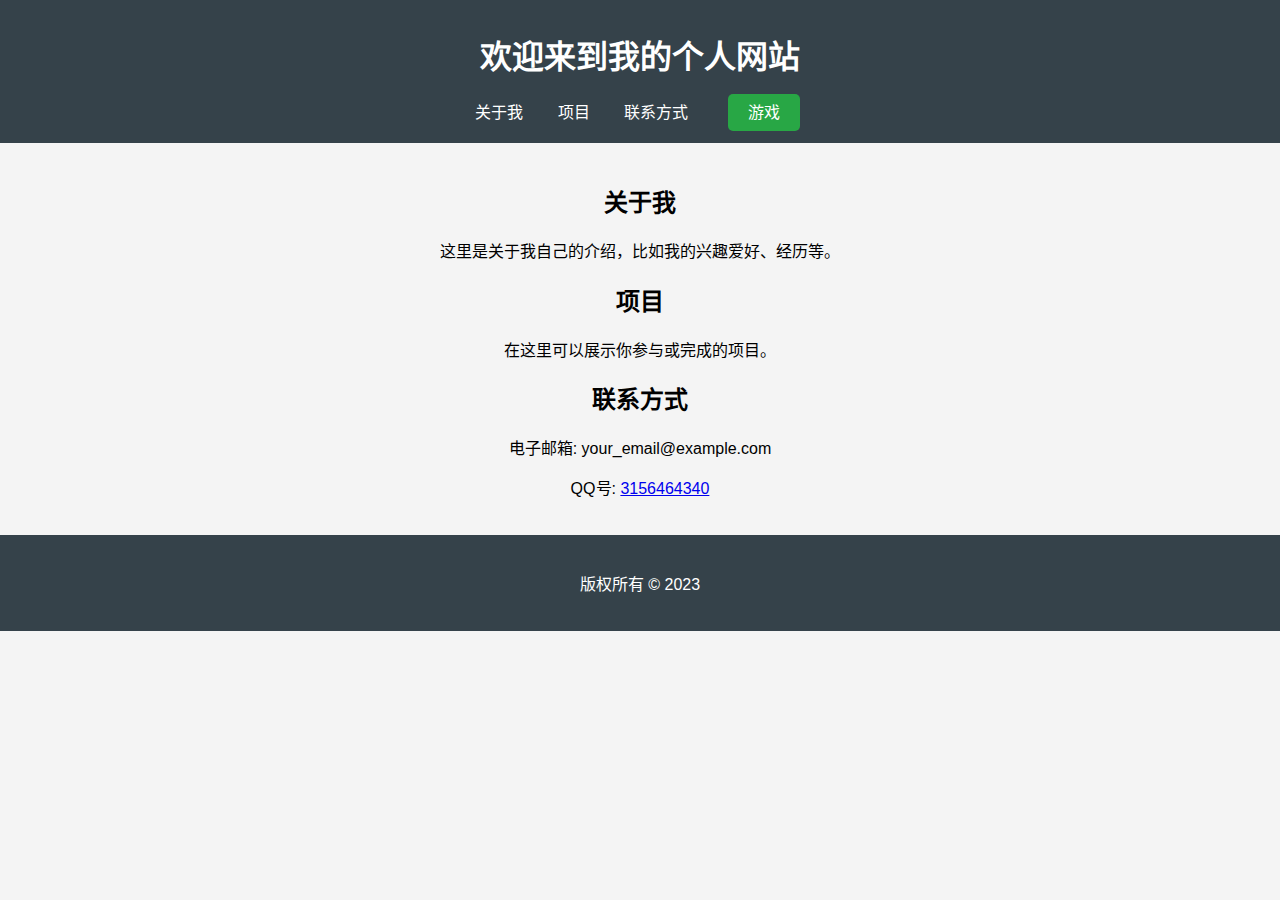
==== index.html @ 886b11b8 "Add files via upload" ====
<!DOCTYPE html>
<html lang="zh-CN">
<head>
    <meta charset="UTF-8">
    <meta name="viewport" content="width=device-width, initial-scale=1.0">
    <title>我的个人网站</title>
    <style>
        body {
            font-family: Arial, sans-serif;
            margin: 0;
            padding: 0;
            background-color: #f4f4f4;
        }
        header {
            background: #35424a;
            color: white;
            padding: 10px 0;
            text-align: center;
        }
        nav {
            margin: 10px 0;
        }
        nav a {
            margin: 0 15px;
            color: white;
            text-decoration: none;
        }
        .content {
            padding: 20px;
            text-align: center;
        }
        footer {
            text-align: center;
            padding: 20px 0;
            background: #35424a;
            color: white;
            position: relative;
            bottom: 0;
            width: 100%;
        }
        .game-button {
            padding: 10px 20px;
            font-size: 16px;
            cursor: pointer;
            background-color: #28a745;
            color: white;
            border: none;
            border-radius: 5px;
            margin: 20px;
        }
    </style>
</head>
<body>

<header>
    <h1>欢迎来到我的个人网站</h1>
    <nav>
        <a href="#about">关于我</a>
        <a href="#projects">项目</a>
        <a href="#contact">联系方式</a>
        <a href="snake.html" class="game-button">游戏</a>
    </nav>
</header>

<div class="content">
    <section id="about">
        <h2>关于我</h2>
        <p>这里是关于我自己的介绍，比如我的兴趣爱好、经历等。</p>
    </section>
    
    <section id="projects">
        <h2>项目</h2>
        <p>在这里可以展示你参与或完成的项目。</p>
    </section>
    
    <section id="contact">
        <h2>联系方式</h2>
        <p>电子邮箱: your_email@example.com</p>
        <p>QQ号: <a href="https://w.qq.com/310317804" target="_blank">3156464340</a></p>
    </section>
</div>

<footer>
    <p>版权所有 &copy; 2023</p>
</footer>

</body>
</html>
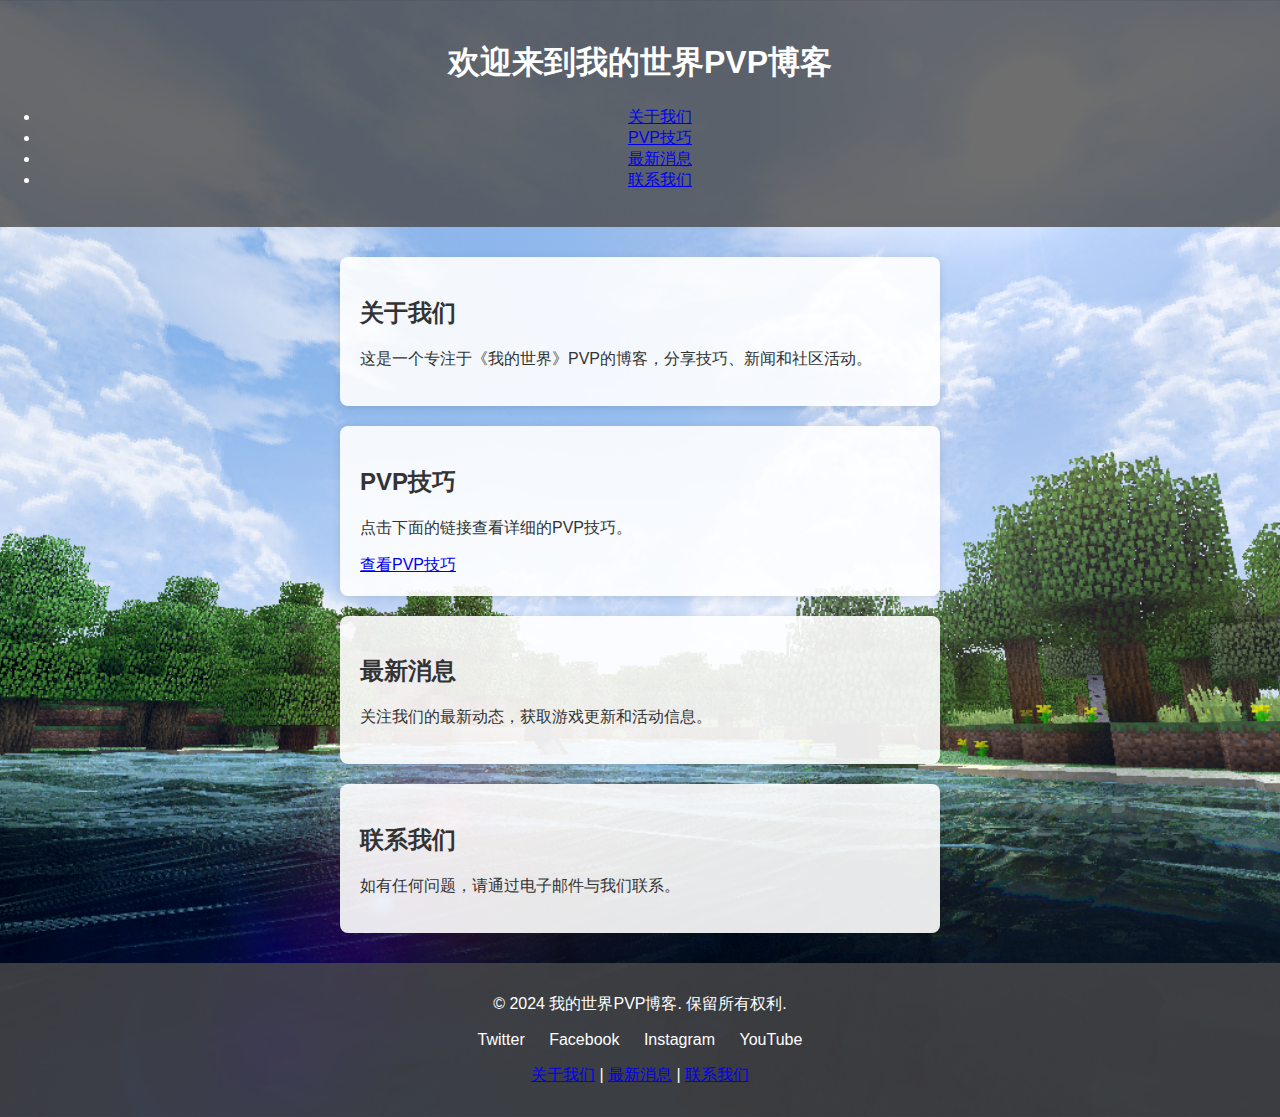
==== commit 2e81bac2: "Add files via upload" ====
--- a/index.html
+++ b/index.html
@@ -1,88 +1,58 @@
 <!DOCTYPE html>
-<html lang="zh-CN">
+<html lang="zh">
 <head>
     <meta charset="UTF-8">
     <meta name="viewport" content="width=device-width, initial-scale=1.0">
-    <title>我的个人网站</title>
-    <style>
-        body {
-            font-family: Arial, sans-serif;
-            margin: 0;
-            padding: 0;
-            background-color: #f4f4f4;
-        }
-        header {
-            background: #35424a;
-            color: white;
-            padding: 10px 0;
-            text-align: center;
-        }
-        nav {
-            margin: 10px 0;
-        }
-        nav a {
-            margin: 0 15px;
-            color: white;
-            text-decoration: none;
-        }
-        .content {
-            padding: 20px;
-            text-align: center;
-        }
-        footer {
-            text-align: center;
-            padding: 20px 0;
-            background: #35424a;
-            color: white;
-            position: relative;
-            bottom: 0;
-            width: 100%;
-        }
-        .game-button {
-            padding: 10px 20px;
-            font-size: 16px;
-            cursor: pointer;
-            background-color: #28a745;
-            color: white;
-            border: none;
-            border-radius: 5px;
-            margin: 20px;
-        }
-    </style>
+    <title>我的世界PVP博客</title>
+    <link rel="stylesheet" href="styles.css">
 </head>
 <body>
+    <header>
+        <h1>欢迎来到我的世界PVP博客</h1>
+        <nav>
+            <ul>
+                <li><a href="#about">关于我们</a></li>
+                <li><a href="pvp-tips.html">PVP技巧</a></li>
+                <li><a href="#news">最新消息</a></li>
+                <li><a href="#contact">联系我们</a></li>
+            </ul>
+        </nav>
+    </header>
 
-<header>
-    <h1>欢迎来到我的个人网站</h1>
-    <nav>
-        <a href="#about">关于我</a>
-        <a href="#projects">项目</a>
-        <a href="#contact">联系方式</a>
-        <a href="snake.html" class="game-button">游戏</a>
-    </nav>
-</header>
+    <main>
+        <section id="about" class="card">
+            <h2>关于我们</h2>
+            <p>这是一个专注于《我的世界》PVP的博客，分享技巧、新闻和社区活动。</p>
+        </section>
 
-<div class="content">
-    <section id="about">
-        <h2>关于我</h2>
-        <p>这里是关于我自己的介绍，比如我的兴趣爱好、经历等。</p>
-    </section>
-    
-    <section id="projects">
-        <h2>项目</h2>
-        <p>在这里可以展示你参与或完成的项目。</p>
-    </section>
-    
-    <section id="contact">
-        <h2>联系方式</h2>
-        <p>电子邮箱: your_email@example.com</p>
-        <p>QQ号: <a href="https://w.qq.com/310317804" target="_blank">3156464340</a></p>
-    </section>
-</div>
+        <section id="pvp-tips" class="card">
+            <h2>PVP技巧</h2>
+            <p>点击下面的链接查看详细的PVP技巧。</p>
+            <a href="pvp-tips.html" class="button">查看PVP技巧</a>
+        </section>
 
-<footer>
-    <p>版权所有 &copy; 2023</p>
-</footer>
+        <section id="news" class="card">
+            <h2>最新消息</h2>
+            <p>关注我们的最新动态，获取游戏更新和活动信息。</p>
+        </section>
 
+        <section id="contact" class="card">
+            <h2>联系我们</h2>
+            <p>如有任何问题，请通过电子邮件与我们联系。</p>
+        </section>
+    </main>
+
+    <footer>
+        <div class="footer-content">
+            <p>&copy; 2024 我的世界PVP博客. 保留所有权利.</p>
+            <div class="social-links">
+                <a href="https://twitter.com" target="_blank">Twitter</a>
+                <a href="https://facebook.com" target="_blank">Facebook</a>
+                <a href="https://instagram.com" target="_blank">Instagram</a>
+                <a href="https://youtube.com" target="_blank">YouTube</a>
+            </div>
+            <p><a href="#about">关于我们</a> | <a href="#news">最新消息</a> | <a href="#contact">联系我们</a></p>
+        </div>
+    </footer>
 </body>
-</html>
+</html>--- a/styles.css
+++ b/styles.css
@@ -0,0 +1,85 @@
+* {
+    box-sizing: border-box;
+}
+
+body {
+    font-family: 'Arial', sans-serif;
+    margin: 0;
+    padding: 0;
+    background-image: url('pvp-background.jpg'); /* 设置背景图像 */
+    background-size: cover; /* 使背景图像覆盖整个背景 */
+    background-position: center; /* 背景图像居中 */
+    color: #ffffff; /* 默认文本颜色为白色 */
+}
+
+header {
+    background: rgba(74, 74, 74, 0.8); /* 半透明背景 */
+    color: #ffffff;
+    padding: 20px 0;
+    text-align: center;
+}
+
+main {
+    padding: 20px;
+    display: flex;
+    flex-direction: column;
+    align-items: center;
+}
+
+.card {
+    background: rgba(255, 255, 255, 0.9); /* 半透明白色背景 */
+    padding: 20px;
+    margin: 10px 0;
+    border-radius: 8px;
+    box-shadow: 0 2px 10px rgba(0, 0, 0, 0.1);
+    width: 80%;
+    max-width: 600px;
+    transition: transform 0.3s;
+}
+
+.card:hover {
+    transform: scale(1.02); /* 卡片悬停效果 */
+}
+
+.card h2, .card p {
+    color: #333333; /* 设置为深色 */
+}
+
+footer {
+    text-align: center;
+    padding: 15px 0;
+    background: rgba(74, 74, 74, 0.8); /* 半透明背景 */
+    color: #ffffff;
+    position: relative;
+    bottom: 0;
+    width: 100%;
+}
+
+.footer-content {
+    max-width: 1200px;
+    margin: auto;
+}
+
+.social-links a {
+    margin: 0 10px;
+    color: #ffffff;
+    text-decoration: none;
+}
+
+.footer-link {
+    font-size: 0.8em; /* 设置较小的字体大小 */
+    color: #ffffff; /* 设置链接颜色为白色 */
+    text-decoration: none; /* 去掉下划线 */
+    margin-left: 10px; /* 设置左边距 */
+}
+
+.footer-link:hover {
+    text-decoration: underline; /* 悬停时添加下划线 */
+    color: #ffcc00; /* 悬停时改变颜色 */
+}
+
+@media (max-width: 600px) {
+    .card {
+        width: 90%;
+    }
+}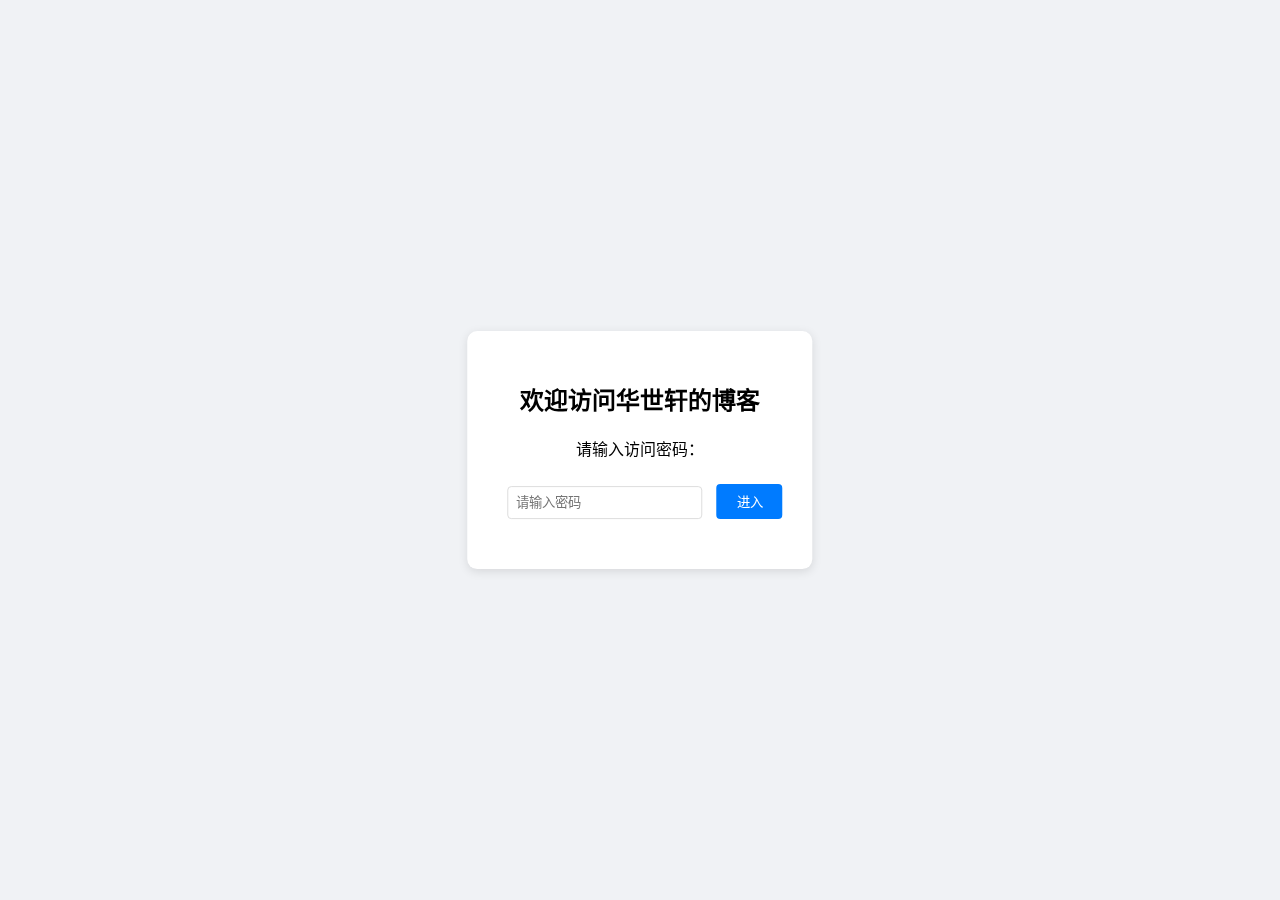
==== commit 4afb1f17: "Update index.html" ====
--- a/index.html
+++ b/index.html
@@ -1,58 +1,149 @@
 <!DOCTYPE html>
-<html lang="zh">
+<html lang="zh-CN">
 <head>
     <meta charset="UTF-8">
-    <meta name="viewport" content="width=device-width, initial-scale=1.0">
-    <title>我的世界PVP博客</title>
-    <link rel="stylesheet" href="styles.css">
+    <title>华世轩的博客</title>
+    <style>
+        body {
+            font-family: 'Microsoft YaHei', sans-serif;
+            margin: 0;
+            padding: 20px;
+            background-color: #f0f2f5;
+        }
+
+        #password-container {
+            position: fixed;
+            top: 50%;
+            left: 50%;
+            transform: translate(-50%, -50%);
+            text-align: center;
+            background: white;
+            padding: 30px;
+            border-radius: 10px;
+            box-shadow: 0 2px 10px rgba(0,0,0,0.1);
+        }
+
+        #main-content {
+            display: none;
+            max-width: 800px;
+            margin: 0 auto;
+        }
+
+        input {
+            padding: 8px;
+            margin: 10px;
+            border: 1px solid #ddd;
+            border-radius: 4px;
+        }
+
+        button {
+            padding: 8px 20px;
+            color: white;
+            border: none;
+            border-radius: 4px;
+            cursor: pointer;
+            transition: opacity 0.3s;
+        }
+
+        button:hover {
+            opacity: 0.9;
+        }
+
+        .blog-header {
+            text-align: center;
+            margin-bottom: 40px;
+        }
+
+        .article-list {
+            background: white;
+            padding: 20px;
+            border-radius: 8px;
+            box-shadow: 0 2px 5px rgba(0,0,0,0.1);
+        }
+
+        .article-item {
+            margin: 15px 0;
+            padding: 10px;
+            border-bottom: 1px solid #eee;
+        }
+
+        .error {
+            color: red;
+            margin-top: 10px;
+        }
+
+        .action-section {
+            margin: 30px 0;
+            text-align: center;
+        }
+    </style>
 </head>
 <body>
-    <header>
-        <h1>欢迎来到我的世界PVP博客</h1>
-        <nav>
-            <ul>
-                <li><a href="#about">关于我们</a></li>
-                <li><a href="pvp-tips.html">PVP技巧</a></li>
-                <li><a href="#news">最新消息</a></li>
-                <li><a href="#contact">联系我们</a></li>
-            </ul>
-        </nav>
-    </header>
 
-    <main>
-        <section id="about" class="card">
-            <h2>关于我们</h2>
-            <p>这是一个专注于《我的世界》PVP的博客，分享技巧、新闻和社区活动。</p>
-        </section>
+<div id="password-container">
+    <h2>欢迎访问华世轩的博客</h2>
+    <p>请输入访问密码：</p>
+    <input type="password" id="password" placeholder="请输入密码">
+    <button onclick="checkPassword()" style="background-color: #007bff;">进入</button>
+    <div id="error-message" class="error"></div>
+</div>
 
-        <section id="pvp-tips" class="card">
-            <h2>PVP技巧</h2>
-            <p>点击下面的链接查看详细的PVP技巧。</p>
-            <a href="pvp-tips.html" class="button">查看PVP技巧</a>
-        </section>
+<div id="main-content">
+    <div class="blog-header">
+        <h1>华世轩的个人博客</h1>
+        <p>分享技术心得与生活感悟</p>
+    </div>
 
-        <section id="news" class="card">
-            <h2>最新消息</h2>
-            <p>关注我们的最新动态，获取游戏更新和活动信息。</p>
-        </section>
+    <div class="article-list">
+        <h2>最新文章</h2>
+        <div class="article-item">
+            <h3>前端开发最佳实践</h3>
+            <p>探索现代Web开发的最新趋势与技术实践...</p>
+            <small>2023年10月15日</small>
+        </div>
+        <div class="article-item">
+            <h3>人工智能伦理思考</h3>
+            <p>关于AI技术发展带来的社会影响与伦理讨论...</p>
+            <small>2023年10月12日</small>
+        </div>
+    </div>
 
-        <section id="contact" class="card">
-            <h2>联系我们</h2>
-            <p>如有任何问题，请通过电子邮件与我们联系。</p>
-        </section>
-    </main>
+    <div class="action-section">
+        <button 
+            onclick="window.open('http://ux2e.com', '_blank')" 
+            style="padding: 12px 25px; font-size: 16px; background-color: #28a745;">
+            按钮
+        </button>
+        <p style="color: #666; margin-top: 10px;">点击探索精彩内容</p>
+    </div>
 
-    <footer>
-        <div class="footer-content">
-            <p>&copy; 2024 我的世界PVP博客. 保留所有权利.</p>
-            <div class="social-links">
-                <a href="https://twitter.com" target="_blank">Twitter</a>
-                <a href="https://facebook.com" target="_blank">Facebook</a>
-                <a href="https://instagram.com" target="_blank">Instagram</a>
-                <a href="https://youtube.com" target="_blank">YouTube</a>
-            </div>
-            <p><a href="#about">关于我们</a> | <a href="#news">最新消息</a> | <a href="#contact">联系我们</a></p>
-        </div>
-    </footer>
+    <div class="contact-info" style="margin-top: 30px; text-align: center;">
+        <h3>联系我</h3>
+        <p>📧 huashixuan@example.com</p>
+        <p>📱 微信：hsx_blog</p>
+    </div>
+</div>
+
+<script>
+    function checkPassword() {
+        const password = document.getElementById('password').value;
+        const errorMessage = document.getElementById('error-message');
+        
+        if (password === "63") {
+            document.getElementById('password-container').style.display = 'none';
+            document.getElementById('main-content').style.display = 'block';
+        } else {
+            errorMessage.textContent = "密码错误，请重试！";
+        }
+    }
+
+    // 回车键触发
+    document.getElementById('password').addEventListener('keypress', function(e) {
+        if (e.key === 'Enter') {
+            checkPassword();
+        }
+    });
+</script>
+
 </body>
-</html>+</html>
